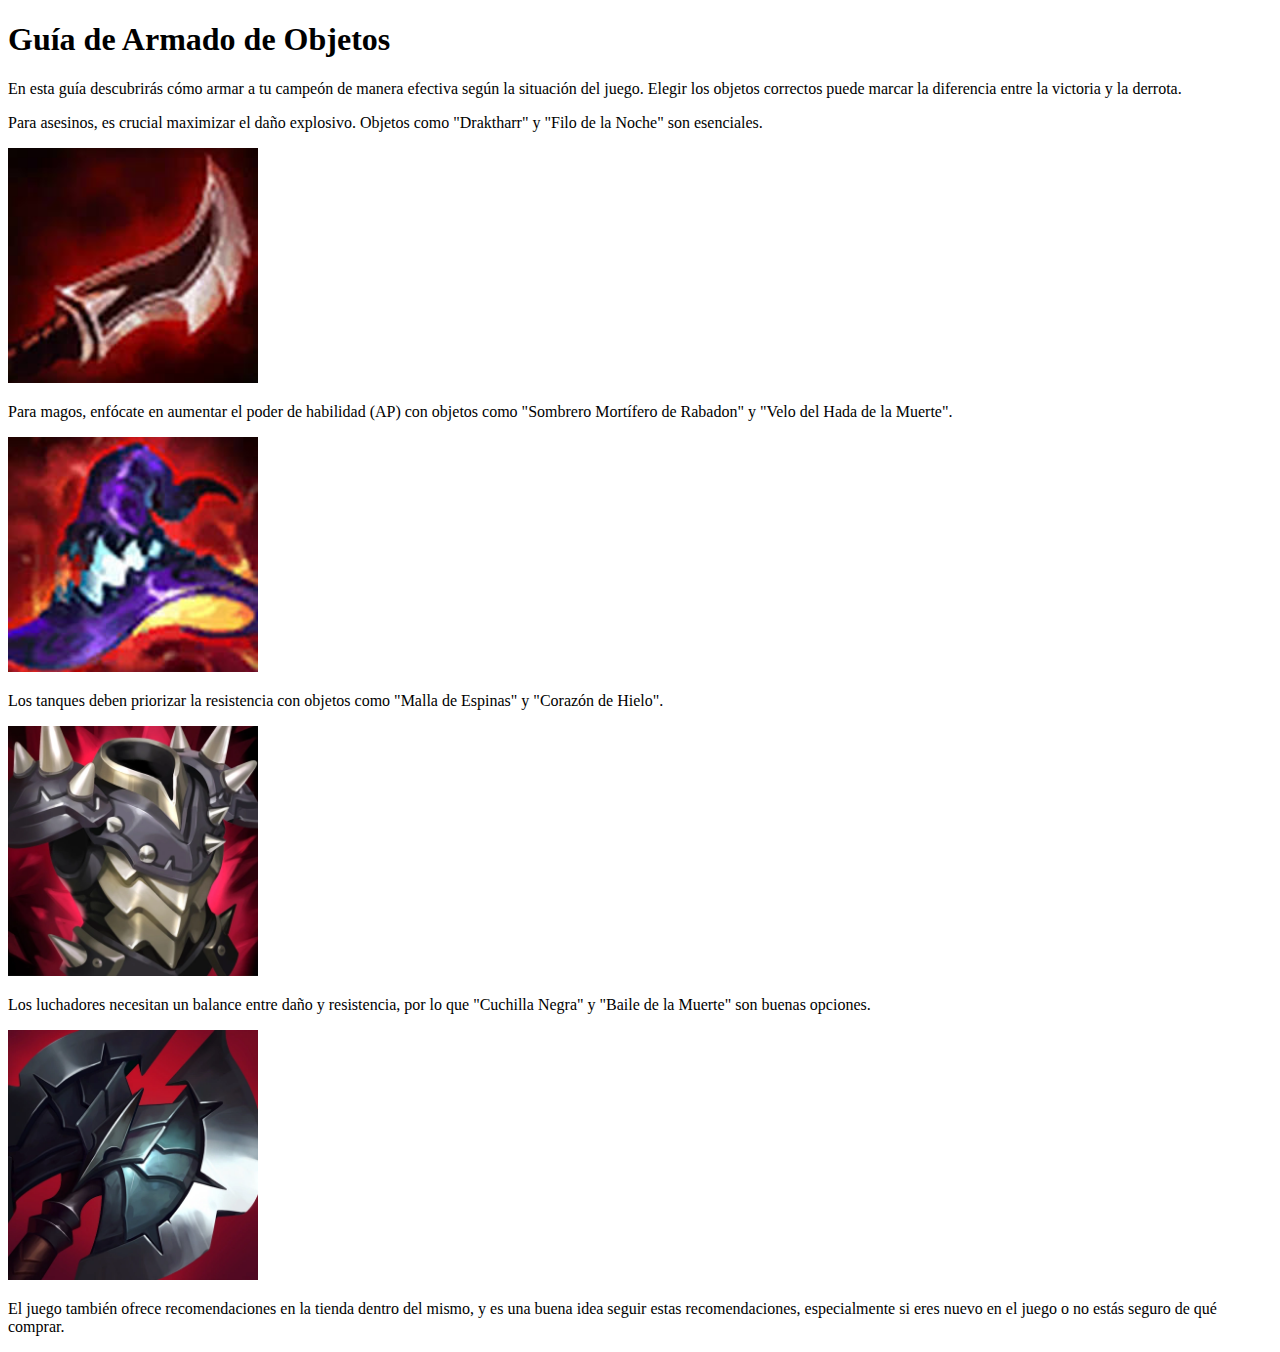
==== armado_de_objetos.html @ 4c1d4c78 "Pagina web terminada, se complementaron las guias, se añadieron imagenes y se enlazaron las respecti" ====
<!DOCTYPE html>
<html lang="es">
<head>
    <meta charset="UTF-8">
    <meta name="viewport" content="width=device-width, initial-scale=1.0">
    <title>Guía de Armado de Objetos</title>
</head>
<body>
    <section>
        <h1>Guía de Armado de Objetos</h1>
        <p>En esta guía descubrirás cómo armar a tu campeón de manera efectiva según la situación del juego. Elegir los objetos correctos puede marcar la diferencia entre la victoria y la derrota.</p>
        <figcaption>

        </figcaption>
        <p>Para asesinos, es crucial maximizar el daño explosivo. Objetos como "Draktharr" y "Filo de la Noche" son esenciales.</p>
        <figcaption>
            <img src="Drakthar.jpg" width="250">
            <a
              href="https://leagueoflegends.fandom.com/es/wiki/Hoja_Crepuscular_de_Draktharr"
              hidden
              >https://leagueoflegends.fandom.com</a>
          </figcaption>
        <p>Para magos, enfócate en aumentar el poder de habilidad (AP) con objetos como "Sombrero Mortífero de Rabadon" y "Velo del Hada de la Muerte". </p>
            <figcaption>
                <img src="Rabadon.jpg" width="250">
                <a
                href="https://leagueoflegends.fandom.com/wiki/Rabadon%27s_Deathcap"
                hidden
                >https://leagueoflegends.fandom.com</a>
            </figcaption>
        <p>Los tanques deben priorizar la resistencia con objetos como "Malla de Espinas" y "Corazón de Hielo". </p>
            <figcaption>
                <img src="Thornmail.webp" width="250">
                <a
                  href="https://leagueoflegends.fandom.com/wiki/Cota_de_Espinas"
                  hidden
                  >https://leagueoflegends.fandom.com</a>
              </figcaption>
        <p>Los luchadores necesitan un balance entre daño y resistencia, por lo que "Cuchilla Negra" y "Baile de la Muerte" son buenas opciones.</p>
            <figcaption>
                <img src="Black_Cleaver.webp" width="250">
                <a
                  href="https://leagueoflegends.fandom.com/wiki/Cuchilla_Oscura"
                  hidden
                  >https://leagueoflegends.fandom.com</a>
              </figcaption>
        <p>El juego también ofrece recomendaciones en la tienda dentro del mismo, y es una buena idea seguir estas recomendaciones, especialmente si eres nuevo en el juego o no estás seguro de qué comprar.</p>
    </section>
</body>
</html>
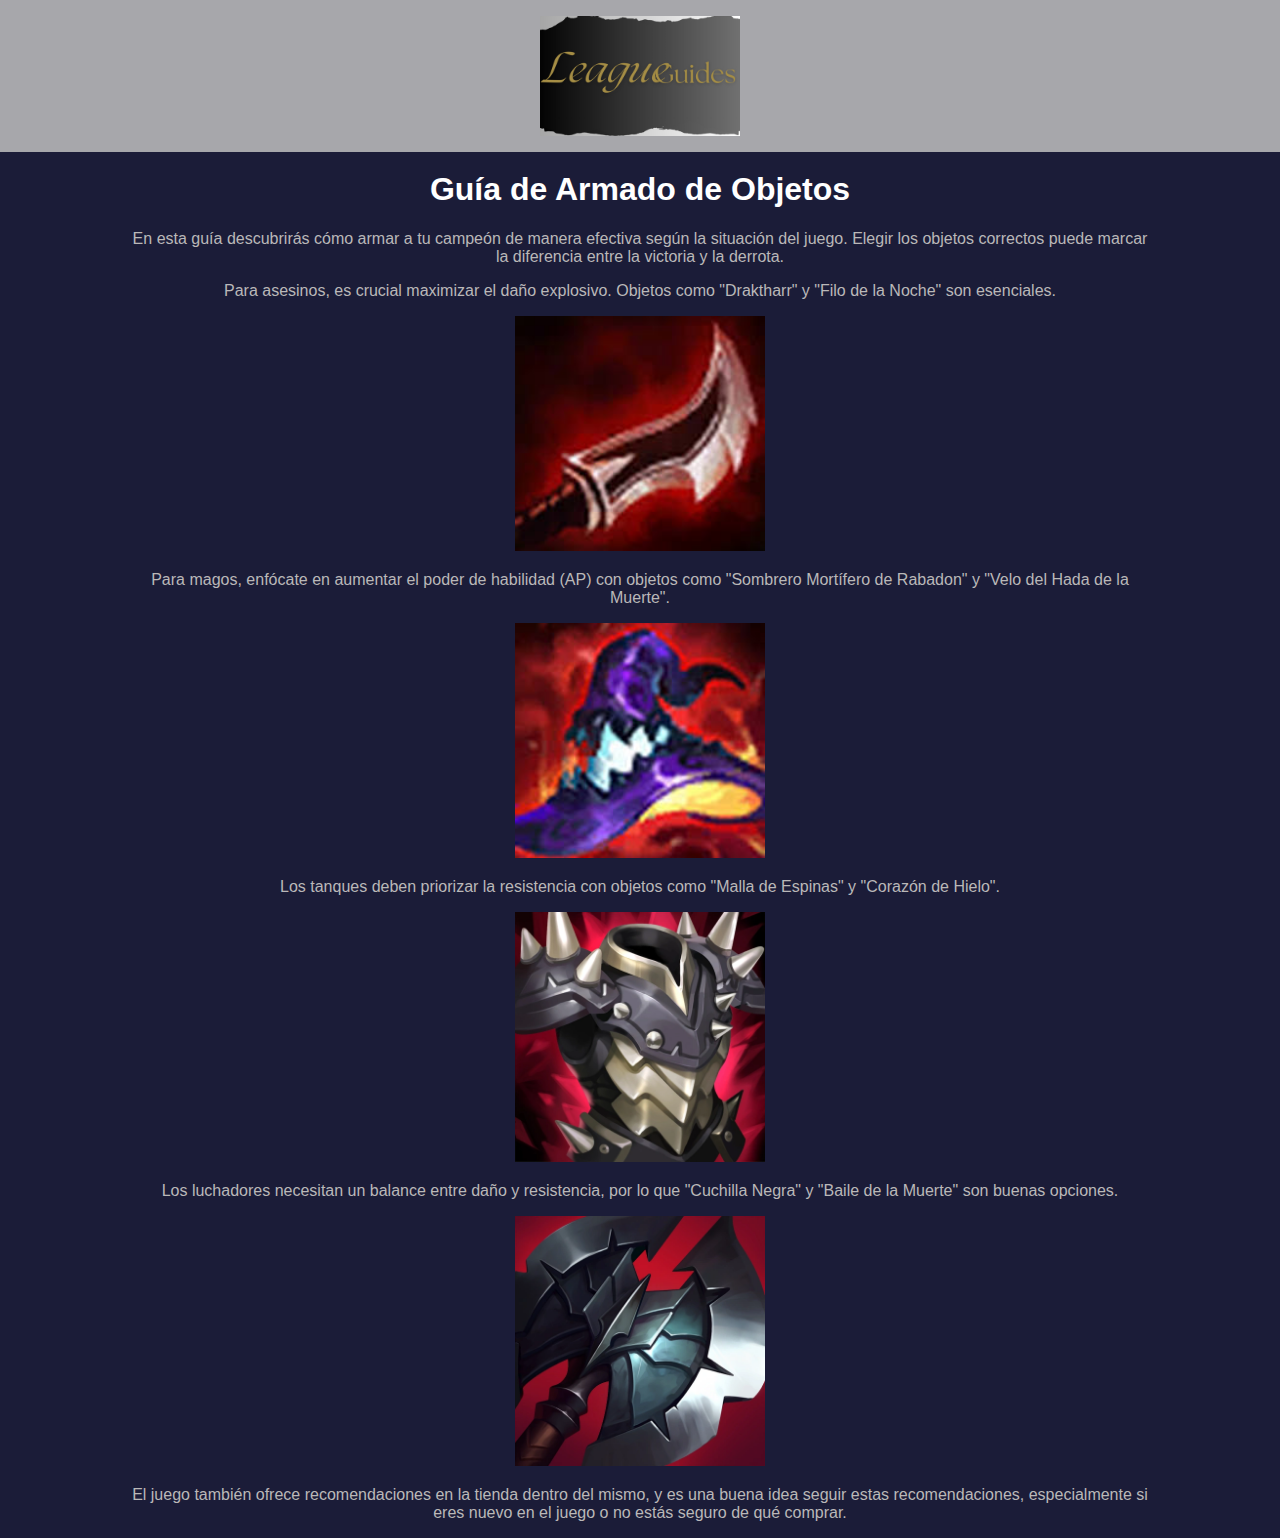
==== commit d19f2416: "Commit de la rama CSS" ====
--- a/armado_de_objetos.html
+++ b/armado_de_objetos.html
@@ -4,8 +4,14 @@
     <meta charset="UTF-8">
     <meta name="viewport" content="width=device-width, initial-scale=1.0">
     <title>Guía de Armado de Objetos</title>
+    <link rel="stylesheet" href="CSS/style.css">
 </head>
 <body>
+    <header>
+        <figure>
+            <img src="LogoGuides.png" alt="" width="200">
+        </figure>
+    </header>
     <section>
         <h1>Guía de Armado de Objetos</h1>
         <p>En esta guía descubrirás cómo armar a tu campeón de manera efectiva según la situación del juego. Elegir los objetos correctos puede marcar la diferencia entre la victoria y la derrota.</p>
--- a/CSS/style.css
+++ b/CSS/style.css
@@ -0,0 +1,56 @@
+
+body {
+    background-color: #1b1c38; 
+    display: flex;
+    flex-direction: column;
+    align-items: center;
+    margin: 0;
+    font-family: Arial, sans-serif;
+}
+
+header {
+    background-color: #c0c0c0d8;
+    width: 100%;
+    justify-content: center;
+    position: fixed;
+    padding: 1p;
+}
+
+header figure {
+    display: flex;
+    flex-direction: column;
+    align-items: center;
+}
+
+section {
+    margin-top: 150px; /* Espacio para el header fijo */
+    text-align: center;
+    width: 80%;
+}
+
+h1, h2, th {
+    color: #ffffff;
+}
+
+button {
+    background-color: #4CAF50;
+    color: white;
+    padding: 10px 20px;
+    border: none;
+    border-radius: 5px;
+    cursor: pointer;
+}
+
+button:hover {
+    background-color: #45a049;
+}
+img{
+    text-align: center;
+    justify-content: center;
+}
+p, label, td{
+    color: #bab8b8;
+}
+a{
+    color: red
+}
